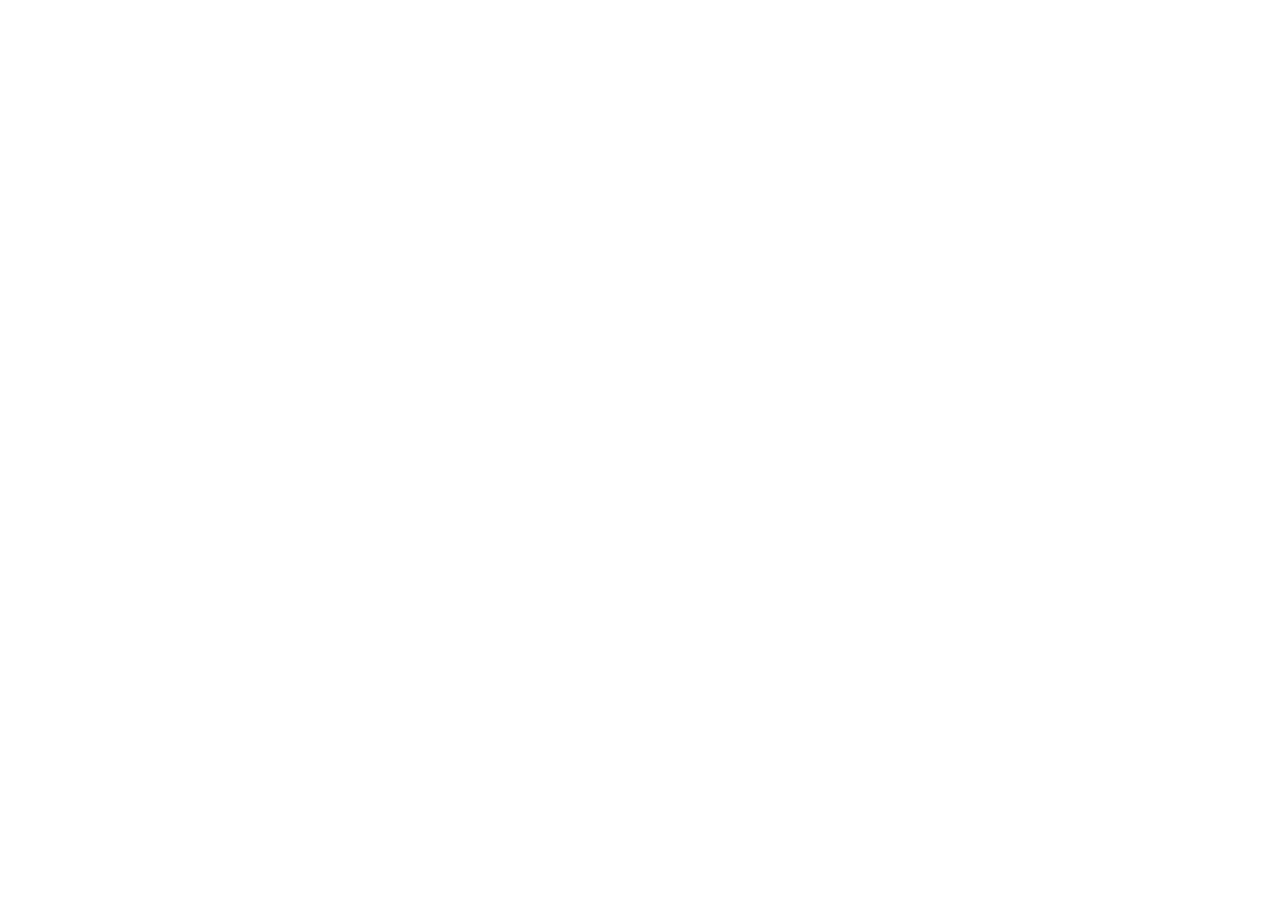
==== index.html @ 188d772f "created strucher project" ====
<!DOCTYPE html>
<html lang="en">
<head>
    <meta charset="UTF-8">
    <meta name="viewport" content="width=device-width, initial-scale=1.0">
    <title>Document</title>
    <link rel="stylesheet" href="assets/css/normalize.css">
    <link rel="stylesheet" href="assets/css/master.css">
</head>
<body>
    
</body>
</html>
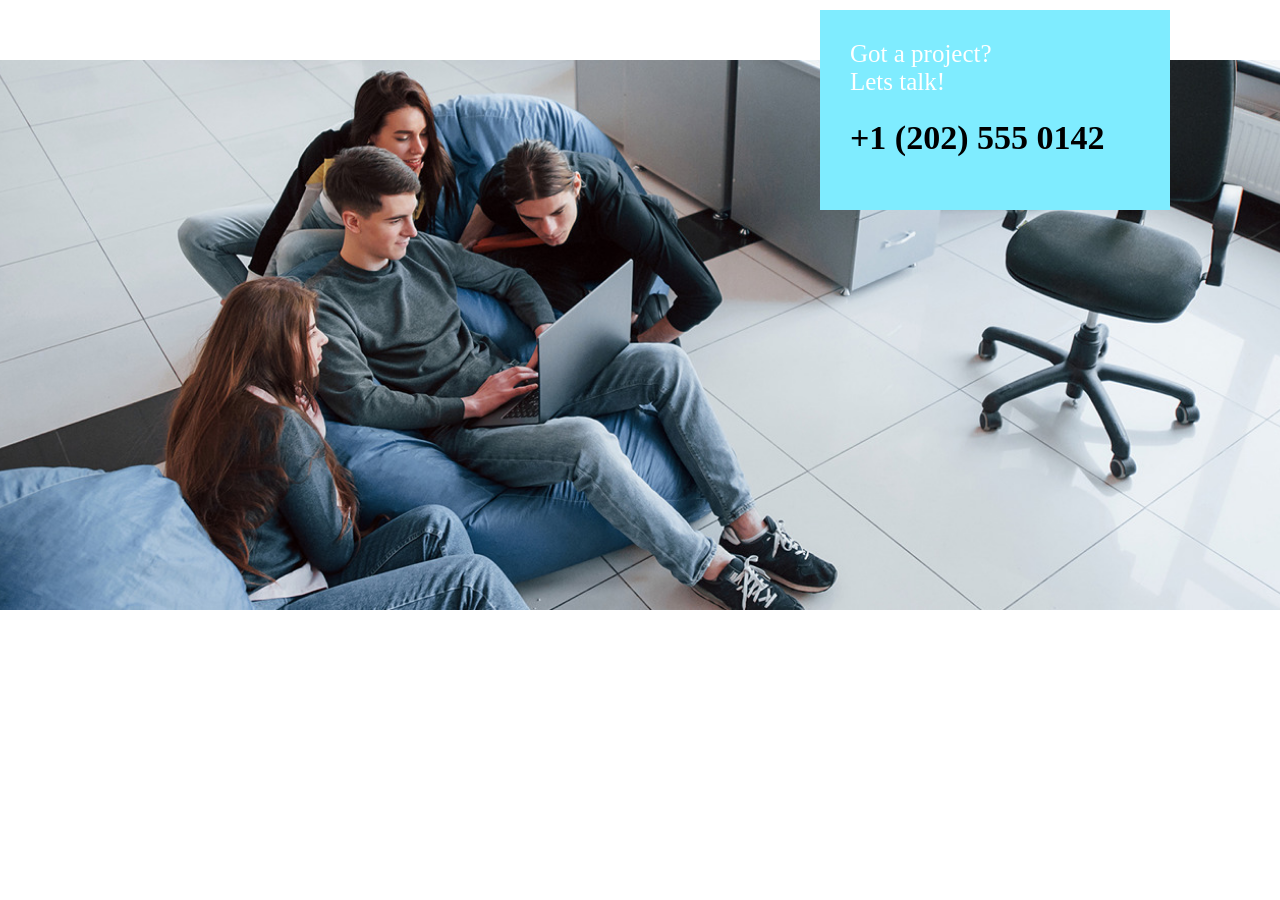
==== commit 78c8eb09: "added contact section home page" ====
--- a/index.html
+++ b/index.html
@@ -8,6 +8,14 @@
     <link rel="stylesheet" href="assets/css/master.css">
 </head>
 <body>
-    
+    <section>
+        <figure>
+            <img src="assets/img/Slider_img1.jpg" alt="">
+        </figure>
+        <div>
+            <span>Got a project? <br> Lets talk!</span>
+            <a href="">+1 (202) 555 0142</a>
+        </div>
+    </section>
 </body>
 </html>
--- a/assets/css/master.css
+++ b/assets/css/master.css
@@ -0,0 +1,28 @@
+section{
+    width: 100%;
+    >figure{
+        margin-top: 60px;
+        >img{
+            width: 100%;
+            height: 550px;
+        }
+    }
+    >div{
+        width: 350px;
+        height: 200px;
+        background-color: rgb(127, 236, 255);
+        padding: 30px;
+        margin-top: -600px;
+        margin-left: 820px;
+        >span{
+            width: 100%;
+            font-size: 25px;
+            color: white;
+        }
+        >a{
+            color: black;
+            font-weight: bold;
+            font-size: 34px;
+        }
+    }
+}
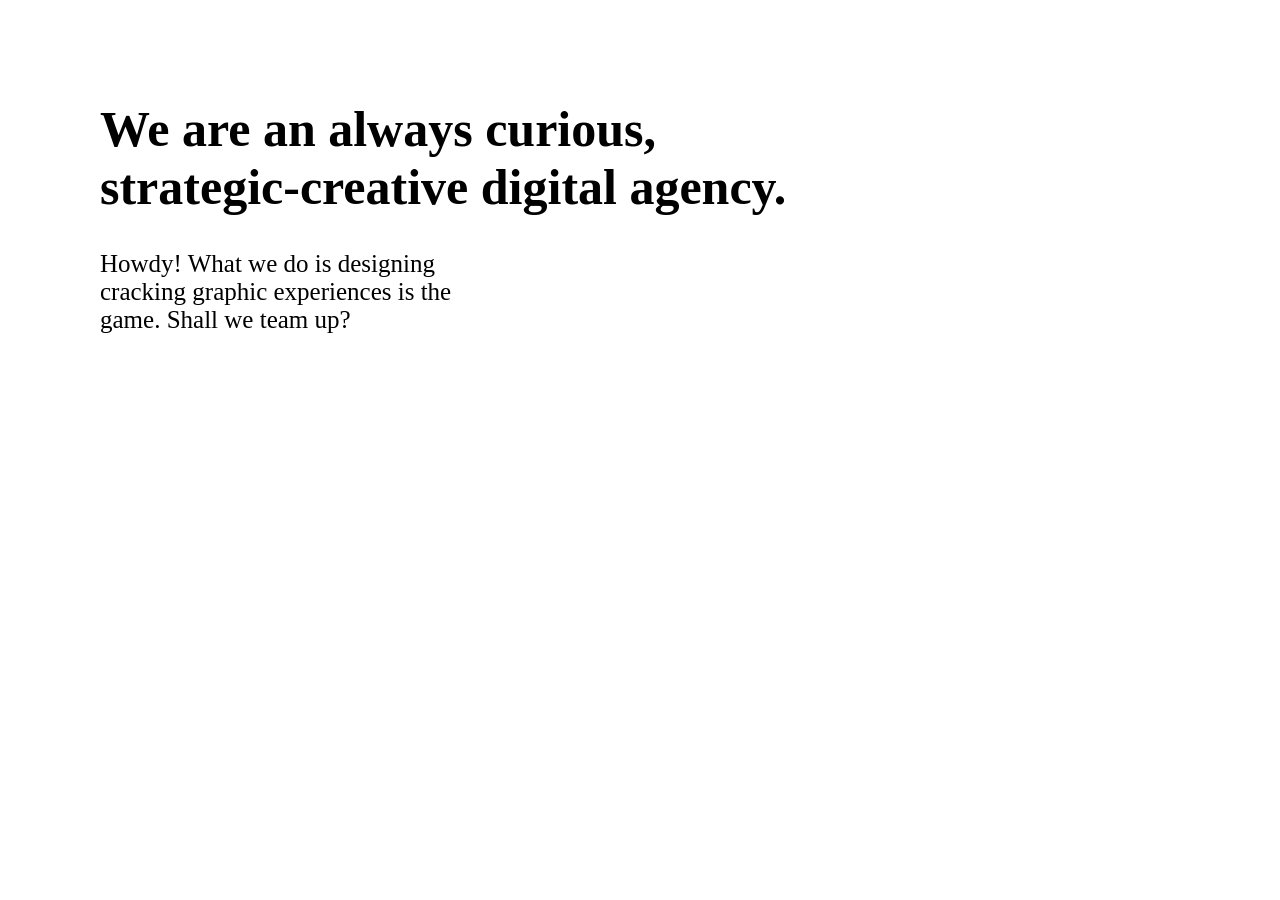
==== commit 6d1f6355: "added hero home page" ====
--- a/index.html
+++ b/index.html
@@ -9,13 +9,8 @@
 </head>
 <body>
     <section>
-        <figure>
-            <img src="assets/img/Slider_img1.jpg" alt="">
-        </figure>
-        <div>
-            <span>Got a project? <br> Lets talk!</span>
-            <a href="">+1 (202) 555 0142</a>
-        </div>
+        <h1>We are an always curious, strategic-creative digital agency.</h1>
+        <p>Howdy! What we do is designing cracking graphic experiences is the game. Shall we team up?</p>
     </section>
 </body>
 </html>
--- a/assets/css/master.css
+++ b/assets/css/master.css
@@ -1,28 +1,18 @@
 section{
     width: 100%;
-    >figure{
-        margin-top: 60px;
-        >img{
-            width: 100%;
-            height: 550px;
-        }
+    height: 100vh;
+    align-content: flex-start;
+    >h1{
+        width: 70%;
+        height: 250px;
+        font-size: 50px;
+        padding: 100px;
     }
-    >div{
-        width: 350px;
-        height: 200px;
-        background-color: rgb(127, 236, 255);
-        padding: 30px;
-        margin-top: -600px;
-        margin-left: 820px;
-        >span{
-            width: 100%;
-            font-size: 25px;
-            color: white;
-        }
-        >a{
-            color: black;
-            font-weight: bold;
-            font-size: 34px;
-        }
+    >p{
+        width: 40%;
+        height: 100px;
+        font-size: 25px;
+        flex-wrap: nowrap;
+        padding-left: 100px;
     }
 }
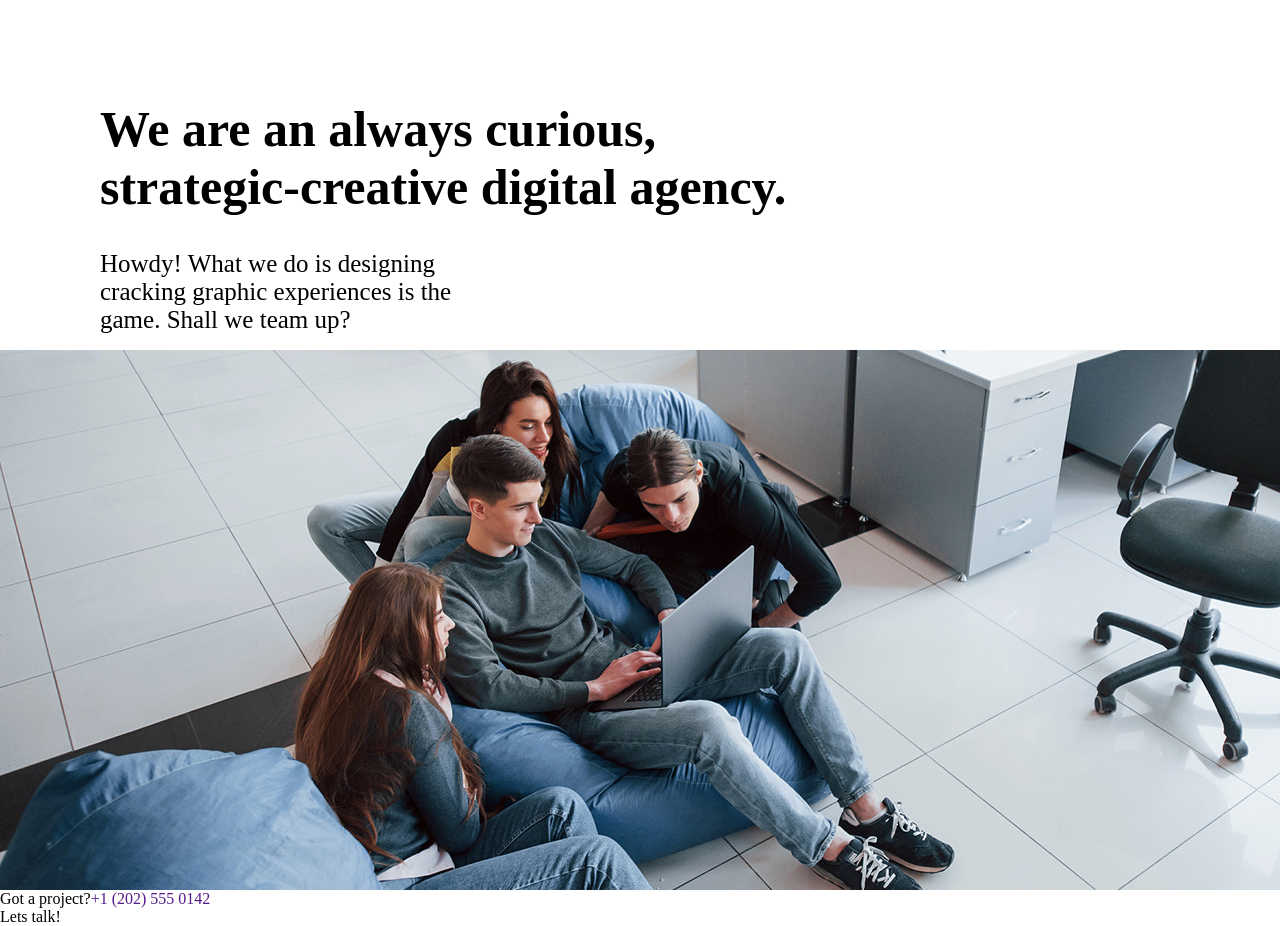
==== commit 19a38d00: "resolve git conflict" ====
--- a/index.html
+++ b/index.html
@@ -11,6 +11,13 @@
     <section>
         <h1>We are an always curious, strategic-creative digital agency.</h1>
         <p>Howdy! What we do is designing cracking graphic experiences is the game. Shall we team up?</p>
+        <figure>
+            <img src="assets/img/Slider_img1.jpg" alt="">
+        </figure>
+        <div>
+            <span>Got a project? <br> Lets talk!</span>
+            <a href="">+1 (202) 555 0142</a>
+        </div>
     </section>
 </body>
 </html>
--- a/assets/css/master.css
+++ b/assets/css/master.css
@@ -14,5 +14,29 @@
         font-size: 25px;
         flex-wrap: nowrap;
         padding-left: 100px;
+    >figure{
+        margin-top: 60px;
+        >img{
+            width: 100%;
+            height: 550px;
+        }
+    }
+    >div{
+        width: 350px;
+        height: 200px;
+        background-color: rgb(127, 236, 255);
+        padding: 30px;
+        margin-top: -600px;
+        margin-left: 820px;
+        >span{
+            width: 100%;
+            font-size: 25px;
+            color: white;
+        }
+        >a{
+            color: black;
+            font-weight: bold;
+            font-size: 34px;
+        }
     }
 }
